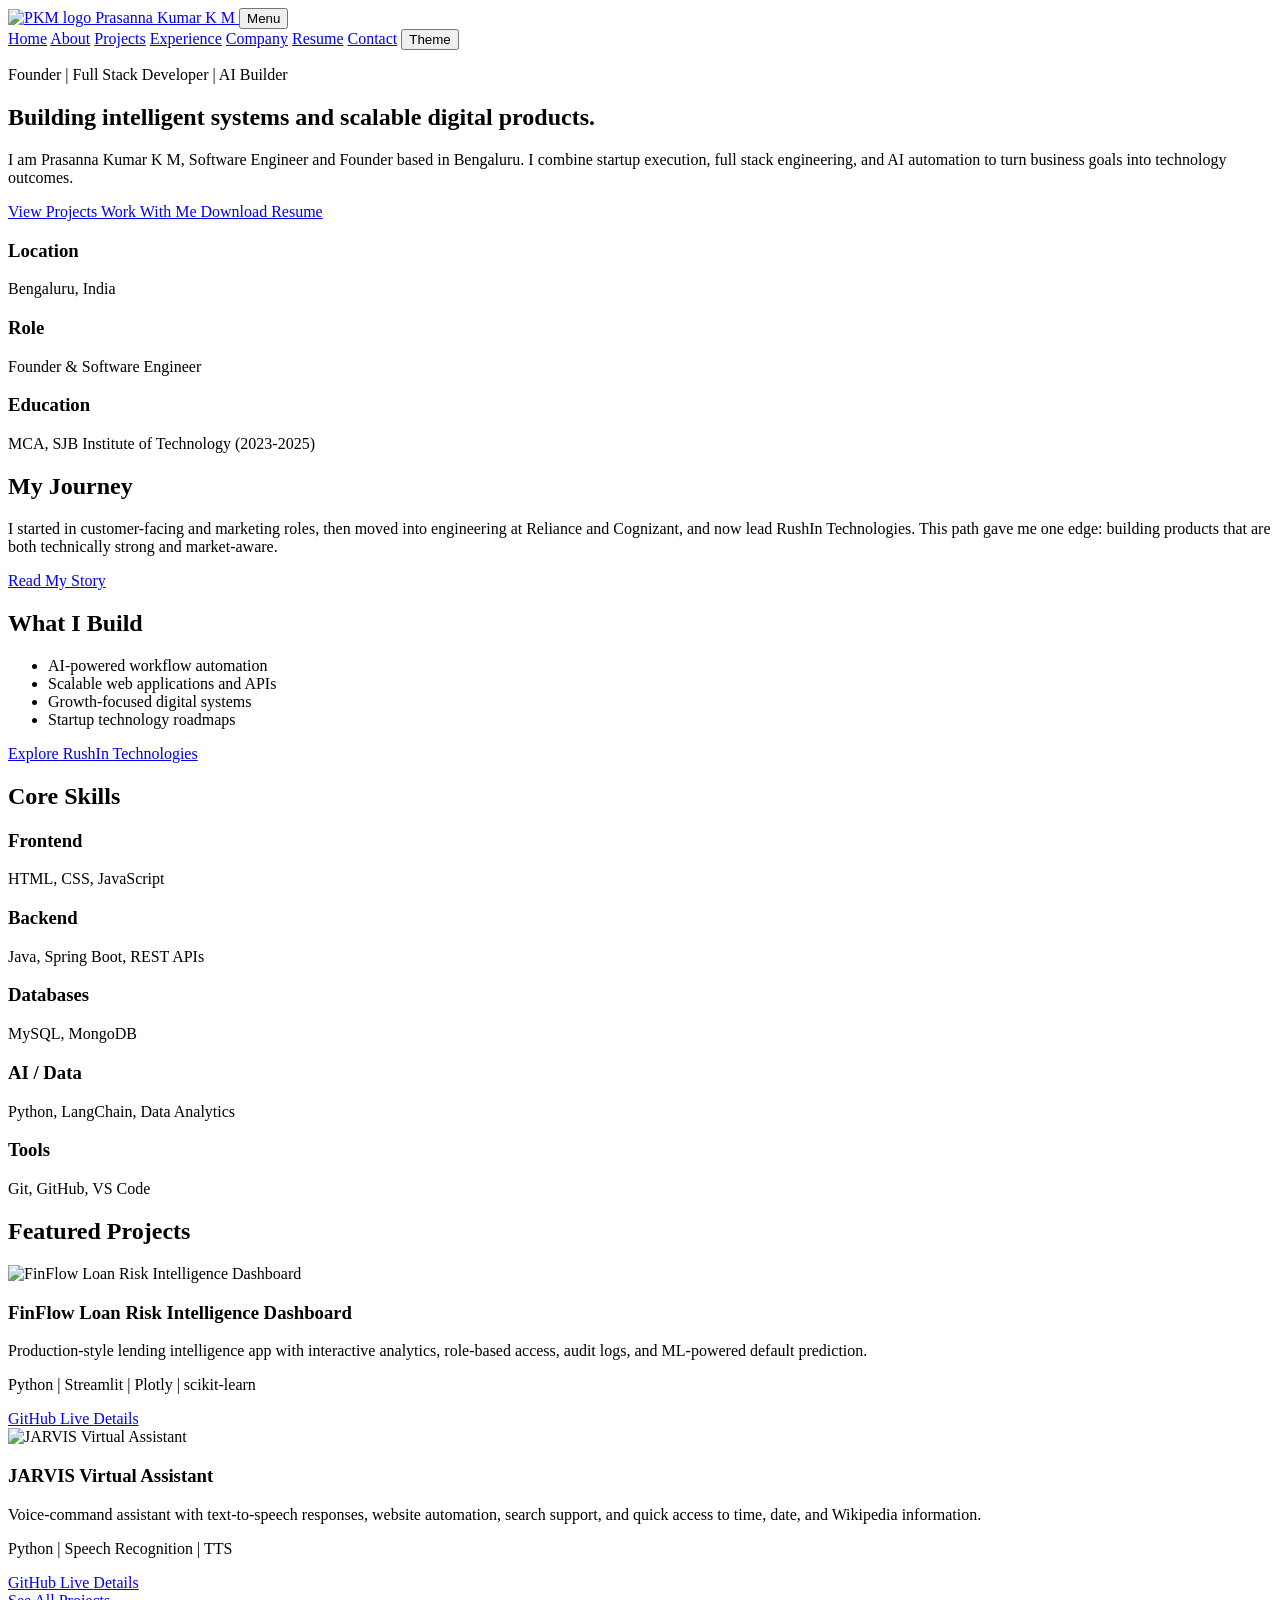
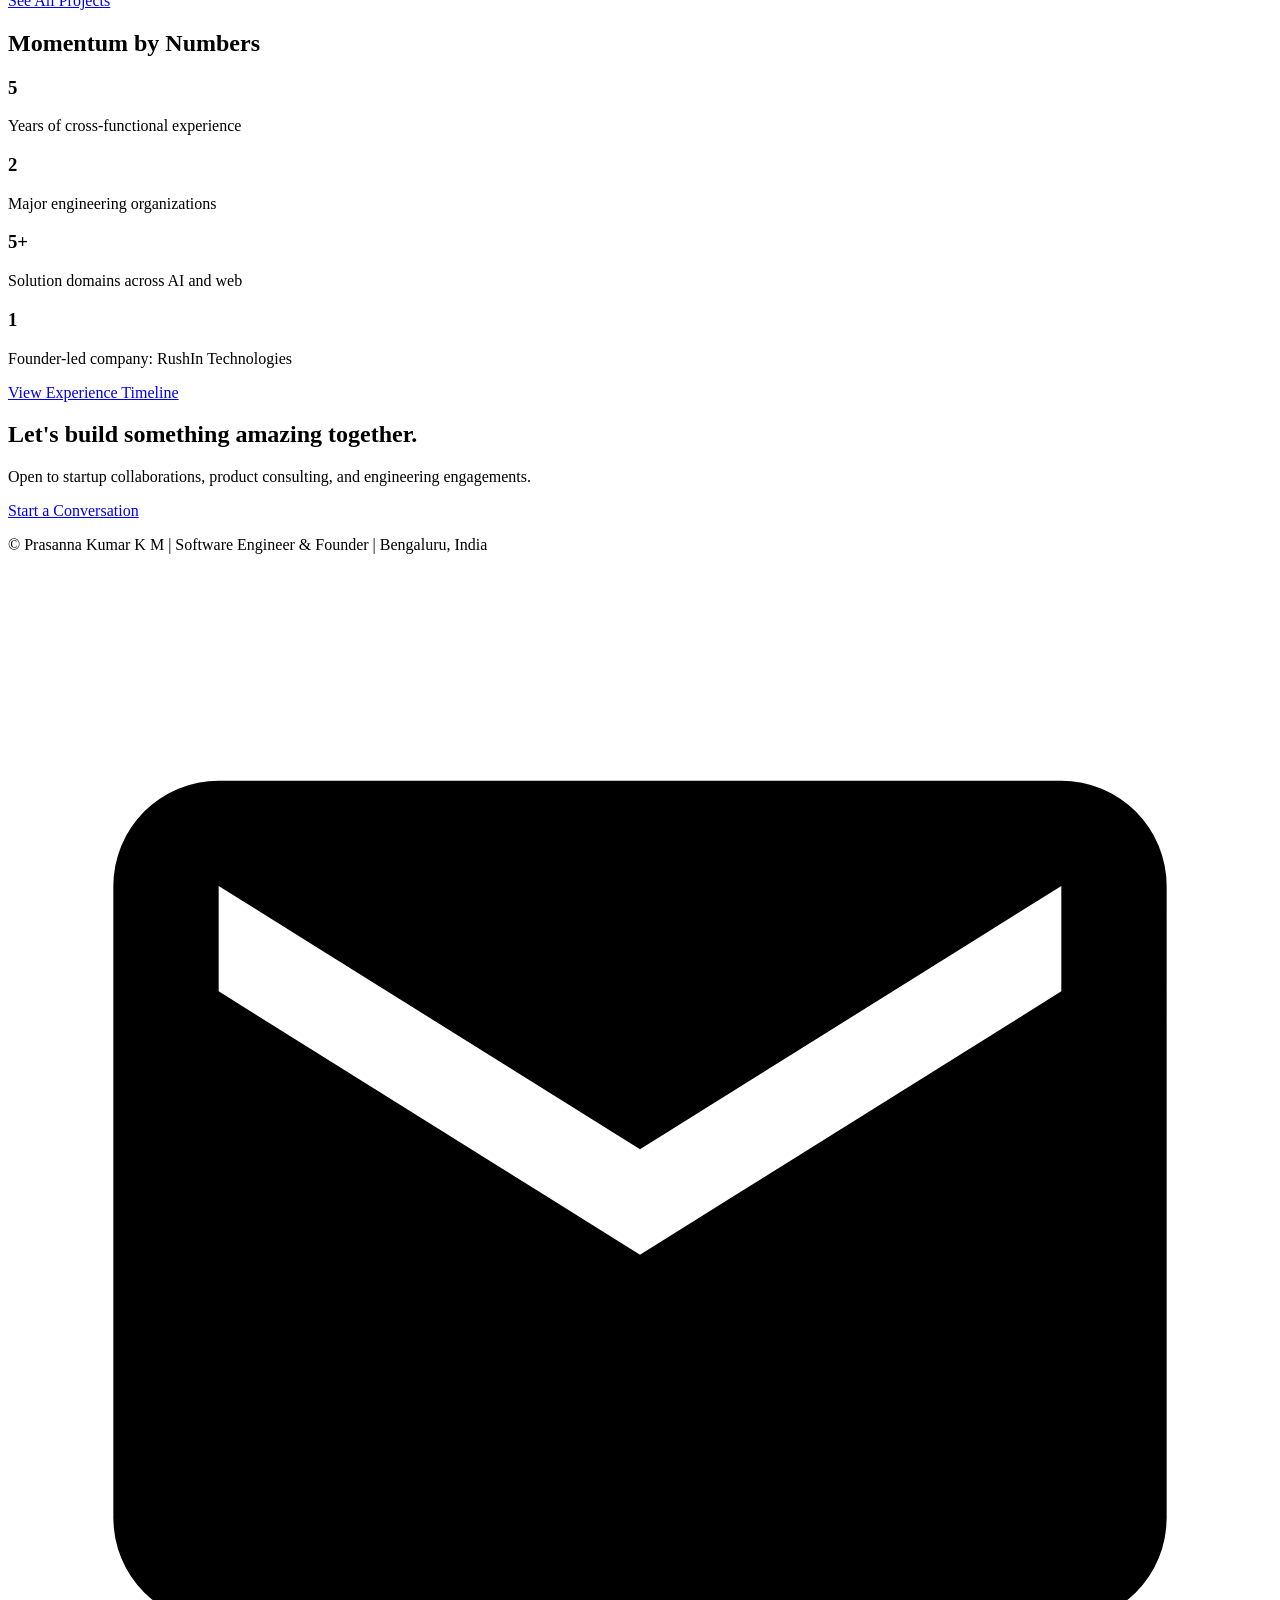
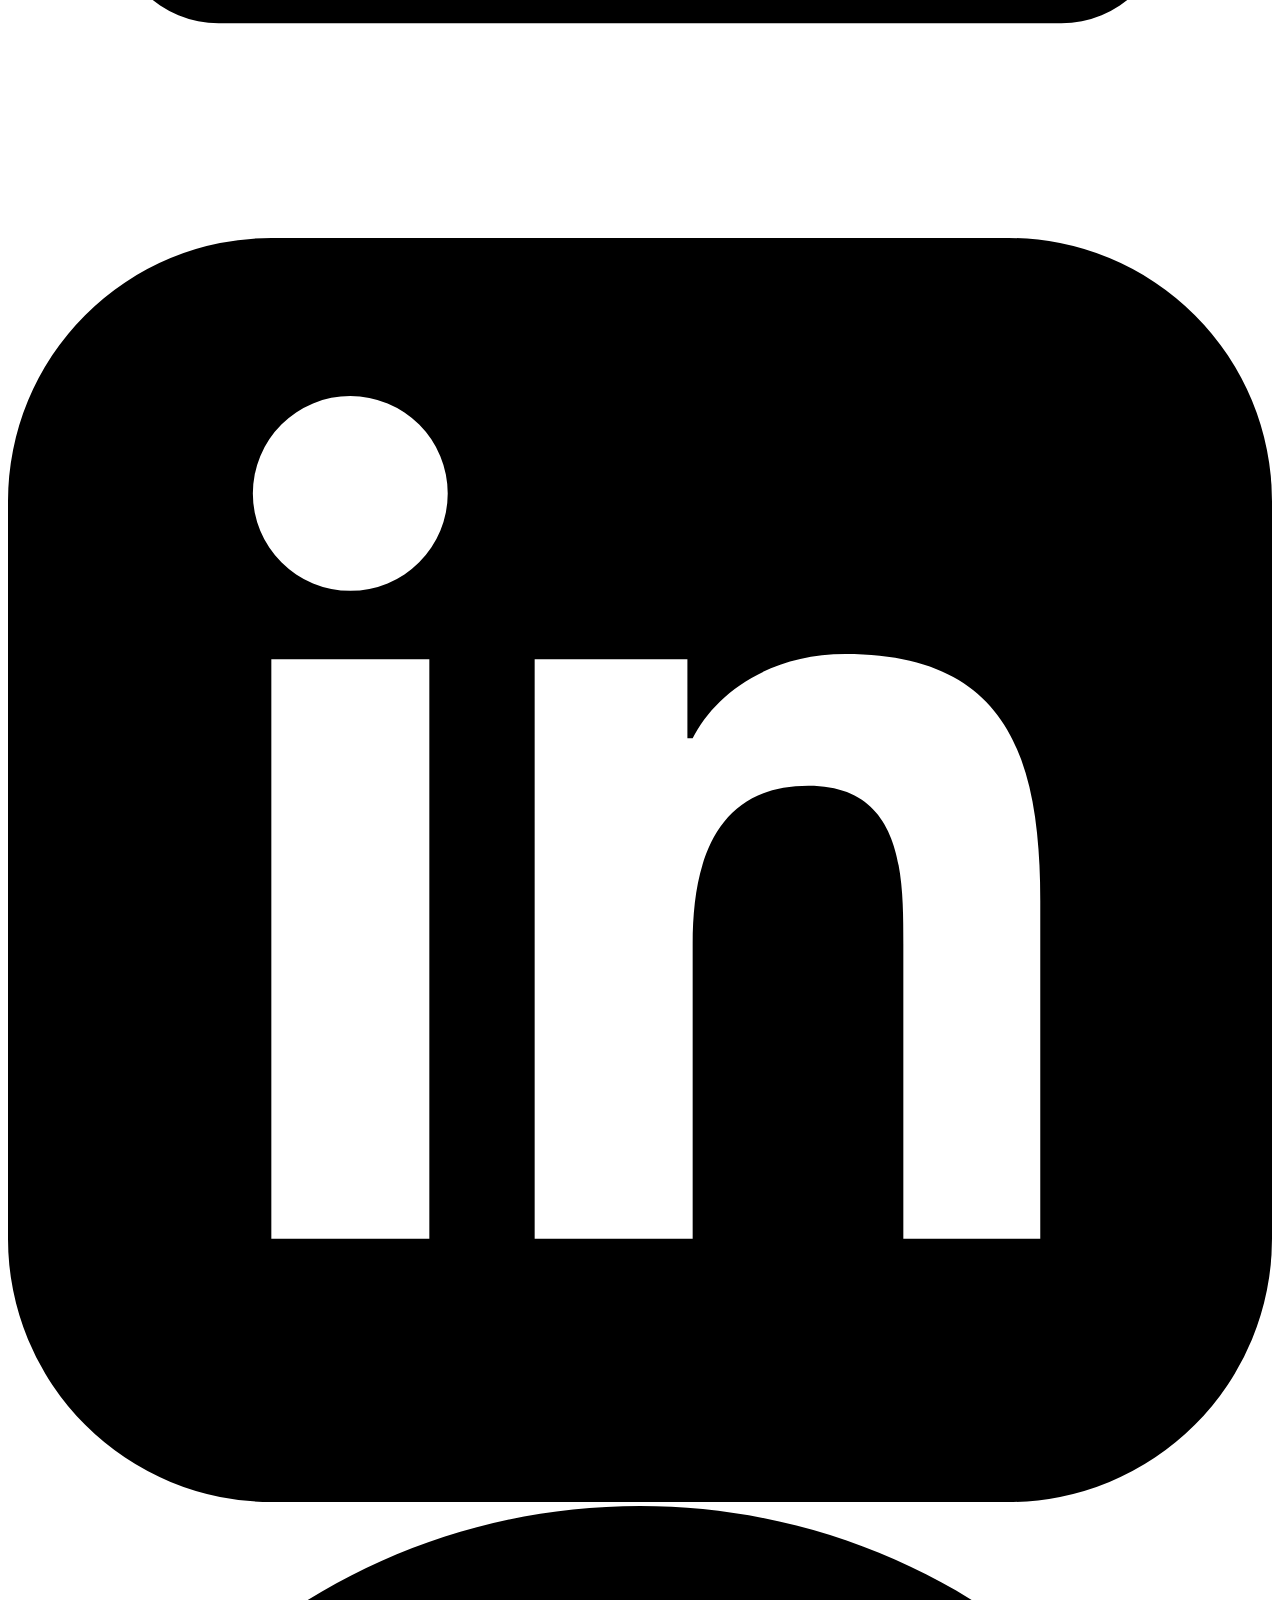
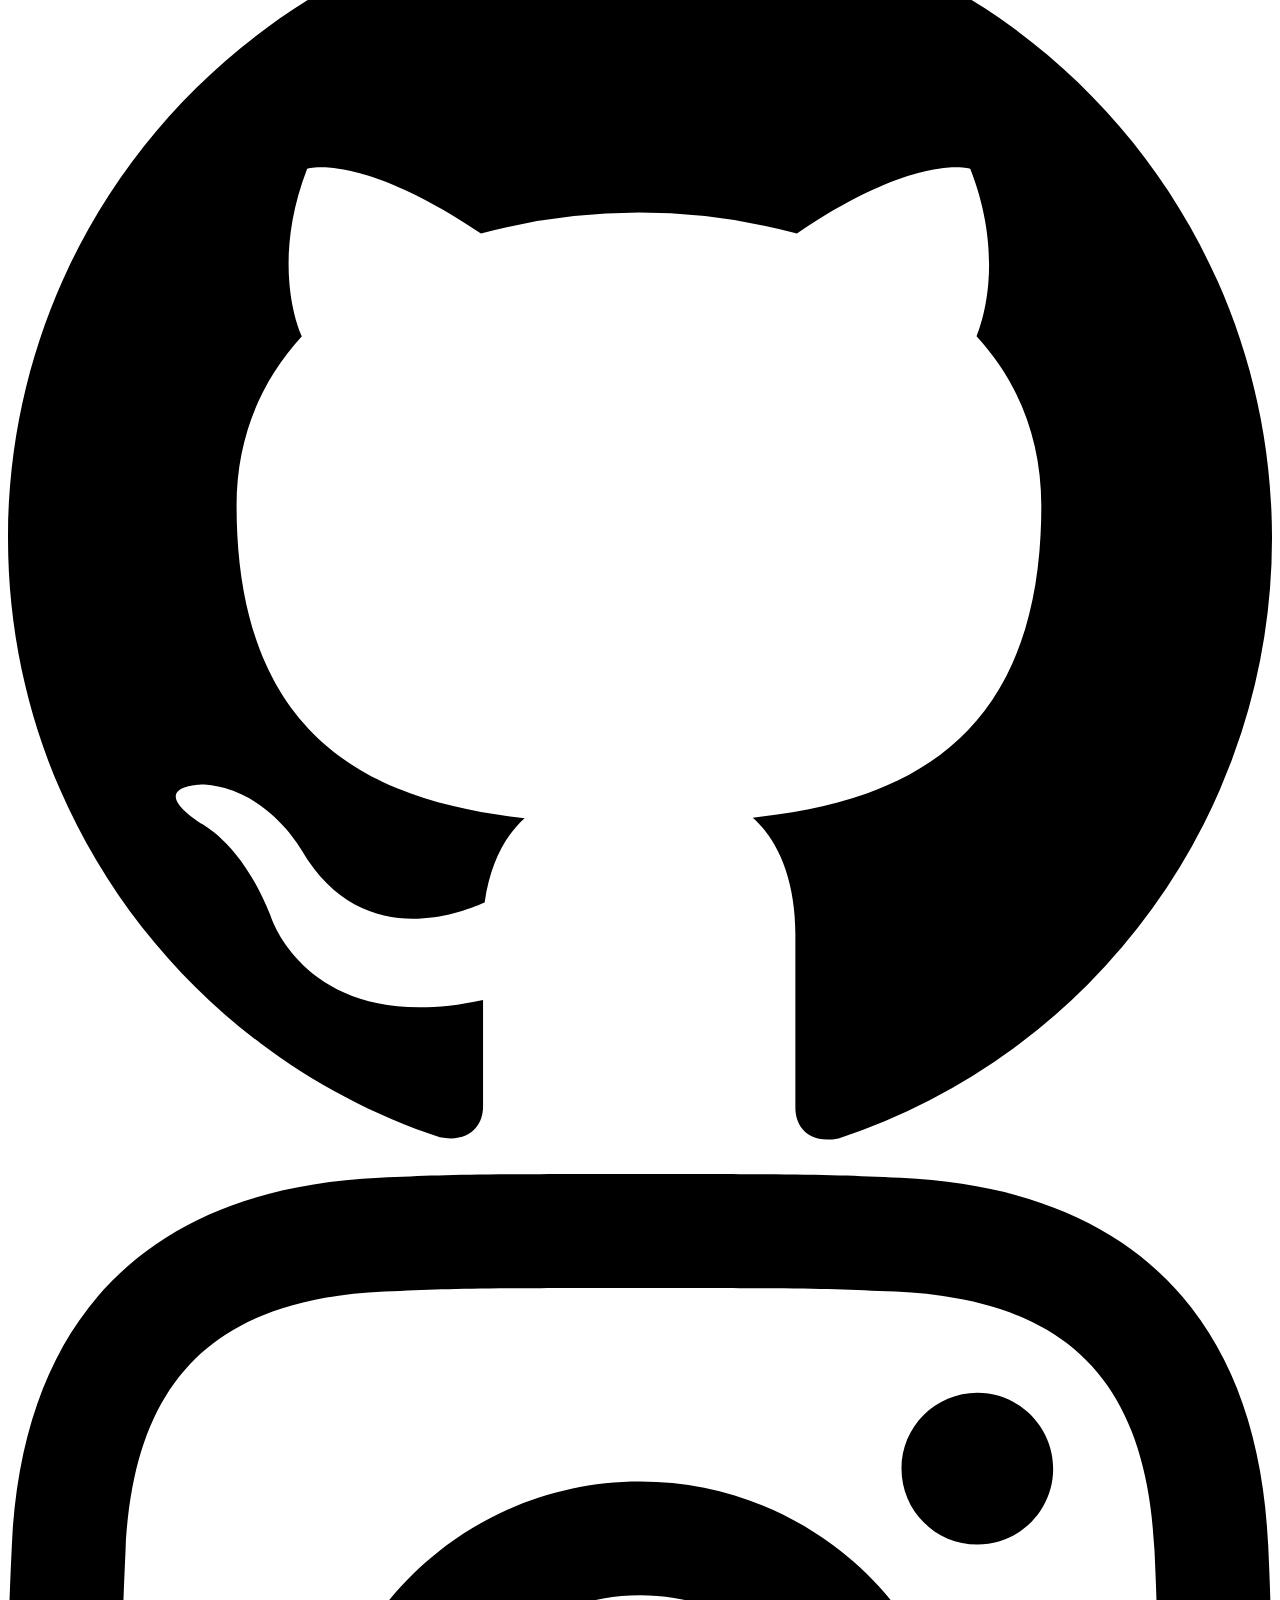
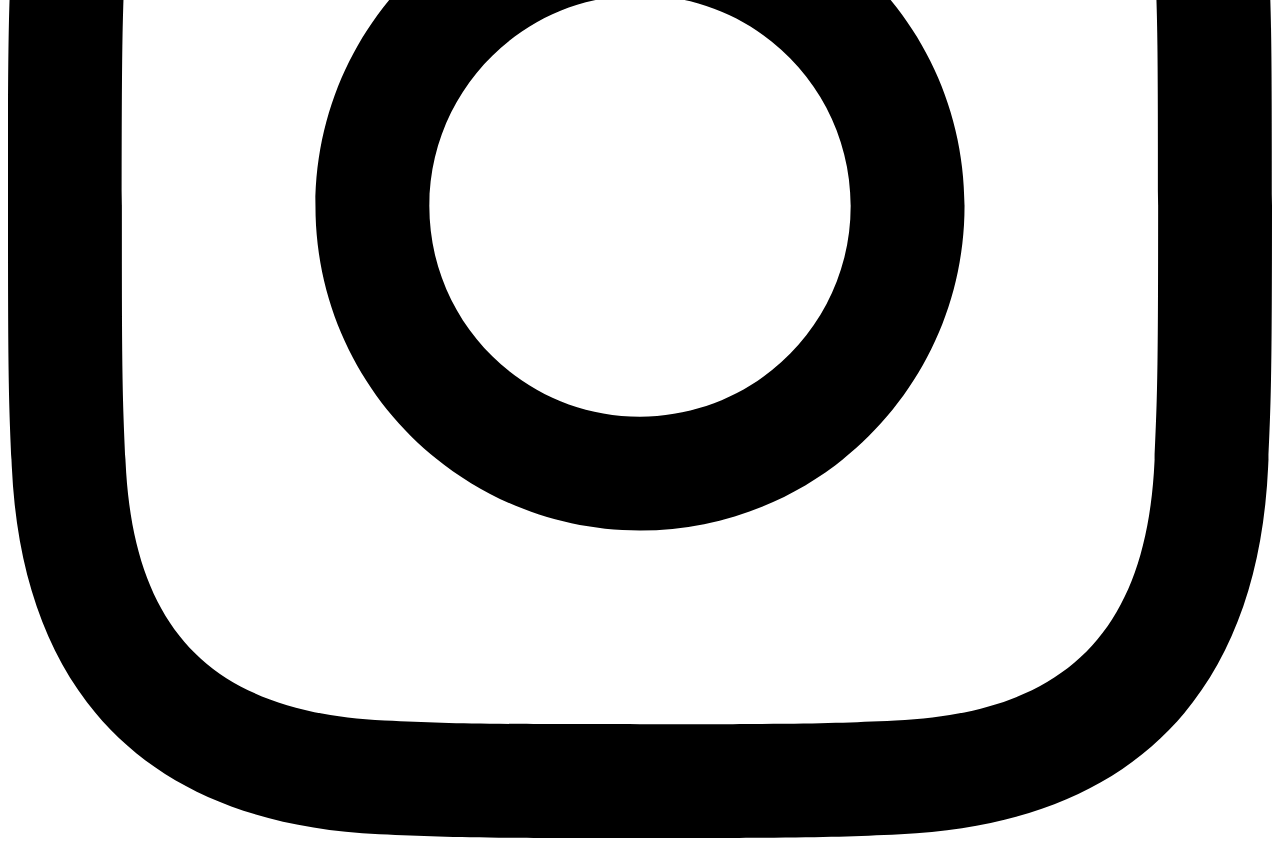
==== index.html @ 5484302e "Add Prasanna Kumar profile photo and Person structured data" ====
<!DOCTYPE html>
<html lang="en">
<head>
  <meta charset="UTF-8">
  <meta name="viewport" content="width=device-width, initial-scale=1">

  <title>Prasanna Kumar K M | Founder, Full Stack Developer, AI Engineer</title>

  <meta name="description" content="Portfolio of Prasanna Kumar K M, Software Engineer and Founder of RushIn Technologies, based in Bengaluru.">
  <meta name="keywords" content="Prasanna Kumar K M, Prasanna Kumar, Software Engineer, Founder, Full Stack Developer, AI Engineer, RushIn Technologies, Bengaluru">
  <meta name="author" content="Prasanna Kumar K M">
  <meta name="robots" content="index, follow">

  <!-- Open Graph -->
  <meta property="og:title" content="Prasanna Kumar K M | Founder Portfolio">
  <meta property="og:description" content="Software Engineer and Founder of RushIn Technologies, building full stack applications, AI solutions and scalable digital products.">
  <meta property="og:type" content="profile">
  <meta property="og:url" content="https://kmprasannakumar.github.io/portfolio/">
  <meta property="og:image" content="https://kmprasannakumar.github.io/portfolio/assets/images/prasanna-kumar-profile.jpg">
  <meta property="og:image:alt" content="Prasanna Kumar K M">

  <!-- Twitter -->
  <meta name="twitter:card" content="summary_large_image">
  <meta name="twitter:title" content="Prasanna Kumar K M | Founder Portfolio">
  <meta name="twitter:description" content="Software Engineer and Founder of RushIn Technologies building full stack and AI solutions.">
  <meta name="twitter:image" content="https://kmprasannakumar.github.io/portfolio/assets/images/prasanna-kumar-profile.jpg">

  <!-- Canonical -->
  <link rel="canonical" href="https://kmprasannakumar.github.io/portfolio/">

  <!-- Favicon -->
  <link rel="icon" type="image/svg+xml" href="assets/brand/pkm-mark.svg">

  <!-- Fonts -->
  <link rel="preconnect" href="https://fonts.googleapis.com">
  <link rel="preconnect" href="https://fonts.gstatic.com" crossorigin>
  <link href="https://fonts.googleapis.com/css2?family=Manrope:wght@400;500;600;700;800&family=Space+Grotesk:wght@500;700&display=swap" rel="stylesheet">

  <!-- CSS -->
  <link rel="stylesheet" href="style.css">

  <!-- =========================================================
       GOOGLE PERSON + RUSHIN TECHNOLOGIES STRUCTURED DATA
       ========================================================= -->
  <script type="application/ld+json">
  {
    "@context": "https://schema.org",
    "@graph": [

      {
        "@type": "Person",
        "@id": "https://kmprasannakumar.github.io/portfolio/#person",
        "name": "Prasanna Kumar K M",
        "givenName": "Prasanna",
        "familyName": "K M",
        "jobTitle": "Software Engineer and Founder",

        "url": "https://kmprasannakumar.github.io/portfolio/",

        "image": {
          "@type": "ImageObject",
          "url": "https://kmprasannakumar.github.io/portfolio/assets/images/prasanna-kumar-profile.jpg",
          "caption": "Prasanna Kumar K M"
        },

        "description": "Prasanna Kumar K M is a Software Engineer and Founder of RushIn Technologies based in Bengaluru, India.",

        "address": {
          "@type": "PostalAddress",
          "addressLocality": "Bengaluru",
          "addressCountry": "IN"
        },

        "worksFor": {
          "@id": "https://rushintech.in/#organization"
        },

        "sameAs": [
          "https://www.linkedin.com/in/prasannakumarkm",
          "https://github.com/kmprasannakumar",
          "https://www.instagram.com/prasannakumarkmreddy"
        ]
      },

      {
        "@type": "Organization",
        "@id": "https://rushintech.in/#organization",
        "name": "RushIn Technologies",
        "url": "https://rushintech.in",
        "founder": {
          "@id": "https://kmprasannakumar.github.io/portfolio/#person"
        }
      }

    ]
  }
  </script>

</head>

<body data-page="home">

  <div class="bg-orb orb-1" aria-hidden="true"></div>
  <div class="bg-orb orb-2" aria-hidden="true"></div>
  <div class="bg-grid" aria-hidden="true"></div>

  <!-- =========================================================
       HEADER
       ========================================================= -->
  <header class="site-header">
    <nav class="navbar container" aria-label="Primary">

      <a class="brand brand-wrap"
         href="index.html"
         aria-label="Go to homepage">

        <img
          src="assets/brand/pkm-mark.svg"
          alt="PKM logo"
          class="logo-mark"
          width="28"
          height="28"
        >

        <span>Prasanna Kumar K M</span>

      </a>

      <button
        class="menu-btn"
        id="menuBtn"
        aria-expanded="false"
        aria-controls="navLinks"
        aria-label="Toggle menu">
        Menu
      </button>

      <div class="nav-links" id="navLinks">

        <a href="index.html" data-nav="home">Home</a>
        <a href="about.html" data-nav="about">About</a>
        <a href="projects.html" data-nav="projects">Projects</a>
        <a href="experience.html" data-nav="experience">Experience</a>
        <a href="company.html" data-nav="company">Company</a>
        <a href="resume.html" data-nav="resume">Resume</a>
        <a href="contact.html" data-nav="contact">Contact</a>

        <button
          id="themeToggle"
          class="theme-toggle"
          aria-label="Toggle dark and light mode">
          Theme
        </button>

      </div>

    </nav>
  </header>


  <!-- =========================================================
       MAIN CONTENT
       ========================================================= -->
  <main>

    <!-- HERO -->
    <section id="hero" class="hero container reveal">

      <p class="kicker">
        Founder | Full Stack Developer | AI Builder
      </p>

      <h1>
        Building intelligent systems and scalable digital products.
      </h1>

      <p class="hero-copy">
        I am Prasanna Kumar K M, Software Engineer and Founder based in Bengaluru.
        I combine startup execution, full stack engineering, and AI automation
        to turn business goals into technology outcomes.
      </p>

      <div class="hero-actions">

        <a class="btn btn-primary" href="projects.html">
          View Projects
        </a>

        <a class="btn btn-secondary" href="contact.html">
          Work With Me
        </a>

        <a
          class="btn btn-secondary"
          href="assets/resume/Prasanna-Kumar-KM-Resume.pdf"
          download="Prasanna Kumar K M Resume.pdf">
          Download Resume
        </a>

      </div>


      <div class="hero-highlights glass-card">

        <div>
          <h3>Location</h3>
          <p>Bengaluru, India</p>
        </div>

        <div>
          <h3>Role</h3>
          <p>Founder &amp; Software Engineer</p>
        </div>

        <div>
          <h3>Education</h3>
          <p>MCA, SJB Institute of Technology (2023-2025)</p>
        </div>

      </div>

    </section>


    <!-- JOURNEY -->
    <section class="section container reveal">

      <div class="split-layout">

        <article class="glass-card skill-card">

          <h2>My Journey</h2>

          <p>
            I started in customer-facing and marketing roles, then moved into
            engineering at Reliance and Cognizant, and now lead RushIn Technologies.
            This path gave me one edge: building products that are both technically
            strong and market-aware.
          </p>

          <a class="btn btn-secondary" href="about.html">
            Read My Story
          </a>

        </article>


        <article class="glass-card skill-card">

          <h2>What I Build</h2>

          <ul class="list-clean">
            <li>AI-powered workflow automation</li>
            <li>Scalable web applications and APIs</li>
            <li>Growth-focused digital systems</li>
            <li>Startup technology roadmaps</li>
          </ul>

          <a class="btn btn-secondary" href="company.html">
            Explore RushIn Technologies
          </a>

        </article>

      </div>

    </section>


    <!-- SKILLS -->
    <section class="section container reveal">

      <h2>Core Skills</h2>

      <div class="skills-grid">

        <article class="glass-card skill-card">
          <h3>Frontend</h3>
          <p>HTML, CSS, JavaScript</p>
        </article>

        <article class="glass-card skill-card">
          <h3>Backend</h3>
          <p>Java, Spring Boot, REST APIs</p>
        </article>

        <article class="glass-card skill-card">
          <h3>Databases</h3>
          <p>MySQL, MongoDB</p>
        </article>

        <article class="glass-card skill-card">
          <h3>AI / Data</h3>
          <p>Python, LangChain, Data Analytics</p>
        </article>

        <article class="glass-card skill-card">
          <h3>Tools</h3>
          <p>Git, GitHub, VS Code</p>
        </article>

      </div>

    </section>


    <!-- PROJECTS -->
    <section class="section container reveal">

      <h2>Featured Projects</h2>

      <div class="project-grid">

        <article class="project-card glass-card">

          <img
            src="assets/projects/finflow-dashboard.svg"
            alt="FinFlow Loan Risk Intelligence Dashboard"
            class="project-thumb"
            loading="lazy"
            width="1200"
            height="760"
          >

          <h3>
            FinFlow Loan Risk Intelligence Dashboard
          </h3>

          <p>
            Production-style lending intelligence app with interactive analytics,
            role-based access, audit logs, and ML-powered default prediction.
          </p>

          <p class="stack">
            Python | Streamlit | Plotly | scikit-learn
          </p>

          <div class="project-links">

            <a
              href="https://github.com/kmprasannakumar/finflow-loan"
              target="_blank"
              rel="noopener noreferrer">
              GitHub
            </a>

            <a
              href="https://finflow-loan-dashboard.onrender.com"
              target="_blank"
              rel="noopener noreferrer">
              Live
            </a>

            <a href="projects.html">
              Details
            </a>

          </div>

        </article>


        <article class="project-card glass-card">

          <img
            src="assets/projects/jarvis-assistant.svg"
            alt="JARVIS Virtual Assistant"
            class="project-thumb"
            loading="lazy"
            width="1200"
            height="760"
          >

          <h3>
            JARVIS Virtual Assistant
          </h3>

          <p>
            Voice-command assistant with text-to-speech responses, website
            automation, search support, and quick access to time, date,
            and Wikipedia information.
          </p>

          <p class="stack">
            Python | Speech Recognition | TTS
          </p>

          <div class="project-links">

            <a
              href="https://github.com/kmprasannakumar/jarvis_ai_assistant"
              target="_blank"
              rel="noopener noreferrer">
              GitHub
            </a>

            <a
              href="https://jarvis.rushintech.in"
              target="_blank"
              rel="noopener noreferrer">
              Live
            </a>

            <a href="projects.html">
              Details
            </a>

          </div>

        </article>

      </div>


      <div class="hero-actions">

        <a class="btn btn-primary" href="projects.html">
          See All Projects
        </a>

      </div>

    </section>


    <!-- METRICS -->
    <section class="section container reveal">

      <h2>Momentum by Numbers</h2>

      <div class="metrics-grid">

        <article class="glass-card metric-card">
          <h3>5</h3>
          <p>Years of cross-functional experience</p>
        </article>

        <article class="glass-card metric-card">
          <h3>2</h3>
          <p>Major engineering organizations</p>
        </article>

        <article class="glass-card metric-card">
          <h3>5+</h3>
          <p>Solution domains across AI and web</p>
        </article>

        <article class="glass-card metric-card">
          <h3>1</h3>
          <p>Founder-led company: RushIn Technologies</p>
        </article>

      </div>


      <div class="hero-actions">

        <a class="btn btn-secondary" href="experience.html">
          View Experience Timeline
        </a>

      </div>

    </section>


    <!-- CTA -->
    <section class="section container reveal">

      <div class="cta-banner glass-card">

        <div>

          <h2>
            Let's build something amazing together.
          </h2>

          <p class="section-intro">
            Open to startup collaborations, product consulting,
            and engineering engagements.
          </p>

        </div>

        <a class="btn btn-primary" href="contact.html">
          Start a Conversation
        </a>

      </div>

    </section>

  </main>


  <!-- =========================================================
       FOOTER
       ========================================================= -->
  <footer class="site-footer">

    <div class="container footer-wrap">

      <p>
        &copy;
        <span id="year"></span>
        Prasanna Kumar K M |
        Software Engineer &amp; Founder |
        Bengaluru, India
      </p>


      <nav class="footer-social" aria-label="Social media links">

        <!-- EMAIL -->
        <a
          href="mailto:prasannakumar.kmblr@gmail.com"
          aria-label="Email">

          <svg viewBox="0 0 24 24" aria-hidden="true">
            <path d="M20 4H4a2 2 0 0 0-2 2v12a2 2 0 0 0 2 2h16a2 2 0 0 0 2-2V6a2 2 0 0 0-2-2zm0 4-8 5-8-5V6l8 5 8-5v2z"/>
          </svg>

        </a>


        <!-- LINKEDIN -->
        <a
          href="https://www.linkedin.com/in/prasannakumarkm"
          target="_blank"
          rel="noopener noreferrer"
          aria-label="LinkedIn">

          <svg viewBox="0 0 24 24" aria-hidden="true">
            <path d="M19 0H5a5 5 0 0 0-5 5v14a5 5 0 0 0 5 5h14a5 5 0 0 0 5-5V5a5 5 0 0 0-5-5zM8 19H5V8h3v11zM6.5 6.7A1.8 1.8 0 1 1 6.5 3a1.8 1.8 0 0 1 0 3.7zM20 19h-3v-5.6c0-1.3 0-3-1.8-3S13 11.9 13 13.4V19h-3V8h2.9v1.5h.1c.4-.8 1.4-1.6 2.9-1.6 3.1 0 3.7 2 3.7 4.7V19z"/>
          </svg>

        </a>


        <!-- GITHUB -->
        <a
          href="https://github.com/kmprasannakumar"
          target="_blank"
          rel="noopener noreferrer"
          aria-label="GitHub">

          <svg viewBox="0 0 24 24" aria-hidden="true">
            <path d="M12 0C5.37 0 0 5.37 0 12c0 5.3 3.44 9.8 8.2 11.38.6.11.82-.26.82-.58v-2.03c-3.34.73-4.04-1.61-4.04-1.61-.54-1.38-1.33-1.75-1.33-1.75-1.09-.74.08-.73.08-.73 1.2.09 1.84 1.24 1.84 1.24 1.07 1.83 2.8 1.3 3.48 1 .11-.78.42-1.3.76-1.6-2.67-.3-5.47-1.33-5.47-5.93 0-1.31.47-2.38 1.24-3.22-.14-.3-.54-1.52.1-3.18 0 0 1-.32 3.3 1.23a11.5 11.5 0 0 1 6 0c2.28-1.55 3.29-1.23 3.29-1.23.65 1.66.24 2.88.12 3.18.77.84 1.23 1.91 1.23 3.22 0 4.61-2.8 5.63-5.48 5.92.43.37.81 1.1.81 2.22v3.29c0 .32.21.7.82.58A12 12 0 0 0 24 12C24 5.37 18.63 0 12 0z"/>
          </svg>

        </a>


        <!-- INSTAGRAM -->
        <a
          href="https://www.instagram.com/prasannakumarkmreddy"
          target="_blank"
          rel="noopener noreferrer"
          aria-label="Instagram">

          <svg viewBox="0 0 24 24" aria-hidden="true">
            <path d="M12 2.163c3.204 0 3.584.012 4.85.07 3.252.148 4.771 1.691 4.919 4.919.058 1.265.069 1.645.069 4.849 0 3.205-.012 3.584-.069 4.849-.149 3.225-1.664 4.771-4.919 4.919-1.266.058-1.644.07-4.85.07-3.204 0-3.584-.012-4.849-.07-3.26-.149-4.771-1.699-4.919-4.92-.058-1.28-.07-1.644-.07-4.849 0-3.204.013-3.583.07-4.849.149-3.227 1.664-4.771 4.919-4.919 1.266-.057 1.645-.069 4.849-.069zm0-2.163c-3.259 0-3.667.014-4.947.072-4.358.2-6.78 2.618-6.98 6.98-.059 1.281-.073 1.689-.073 4.948 0 3.259.014 3.668.072 4.948.2 4.358 2.618 6.78 6.98 6.98 1.281.058 1.689.072 4.948.072 3.259 0 3.668-.014 4.948-.072 4.354-.2 6.782-2.618 6.979-6.98.059-1.28.073-1.689.073-4.948 0-3.259-.014-3.667-.072-4.947-.196-4.354-2.617-6.78-6.979-6.98-1.281-.059-1.69-.073-4.949-.073zm0 5.838c-3.403 0-6.162 2.759-6.162 6.162S8.597 18.163 12 18.163s6.162-2.759 6.162-6.162S15.403 5.838 12 5.838zm0 10.162c-2.209 0-4-1.79-4-4 0-2.209 1.791-4 4-4s4 1.79 4 4c0 2.21-1.791 4-4 4zm6.406-11.845c-.796 0-1.441.645-1.441 1.44s.645 1.44 1.441 1.44c.795 0 1.439-.645 1.439-1.44s-.644-1.44-1.439-1.44z"/>
          </svg>

        </a>

      </nav>

    </div>

  </footer>


  <!-- JavaScript -->
  <script src="script.js" defer></script>

</body>
</html>
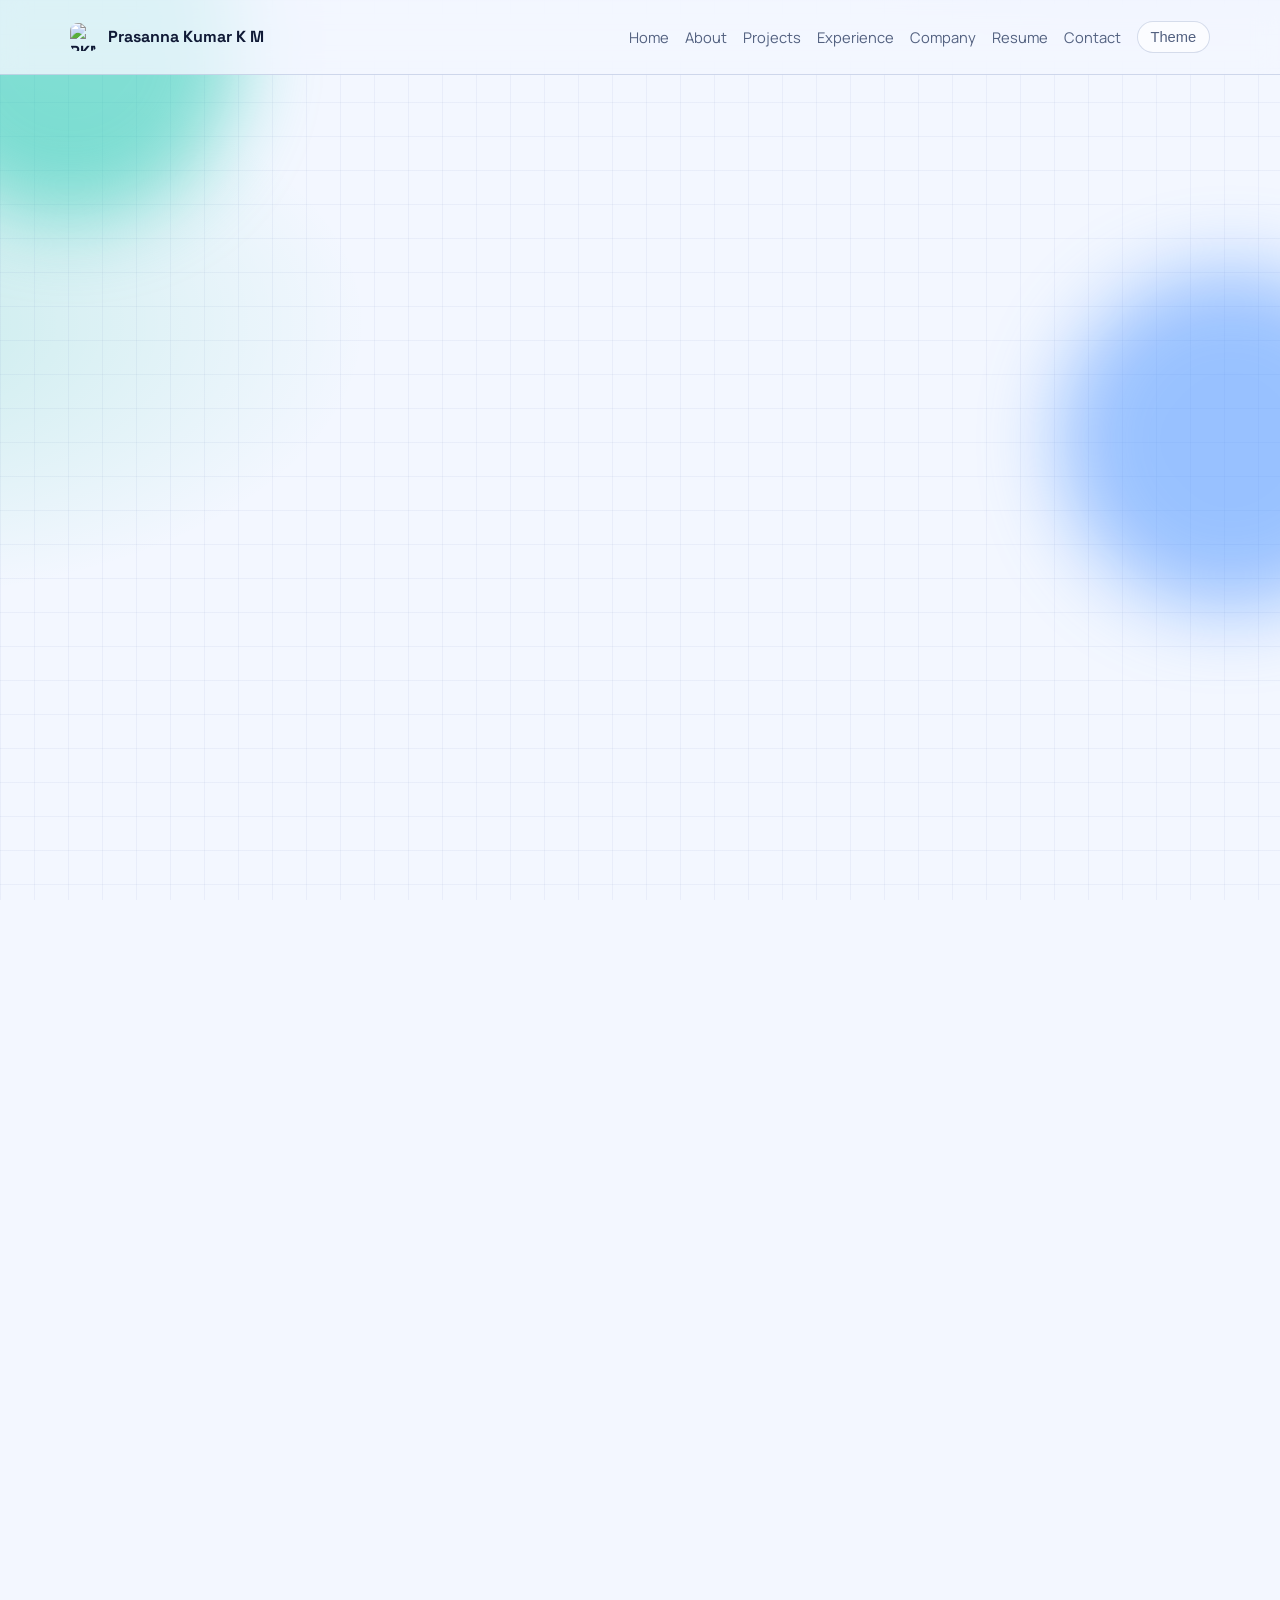
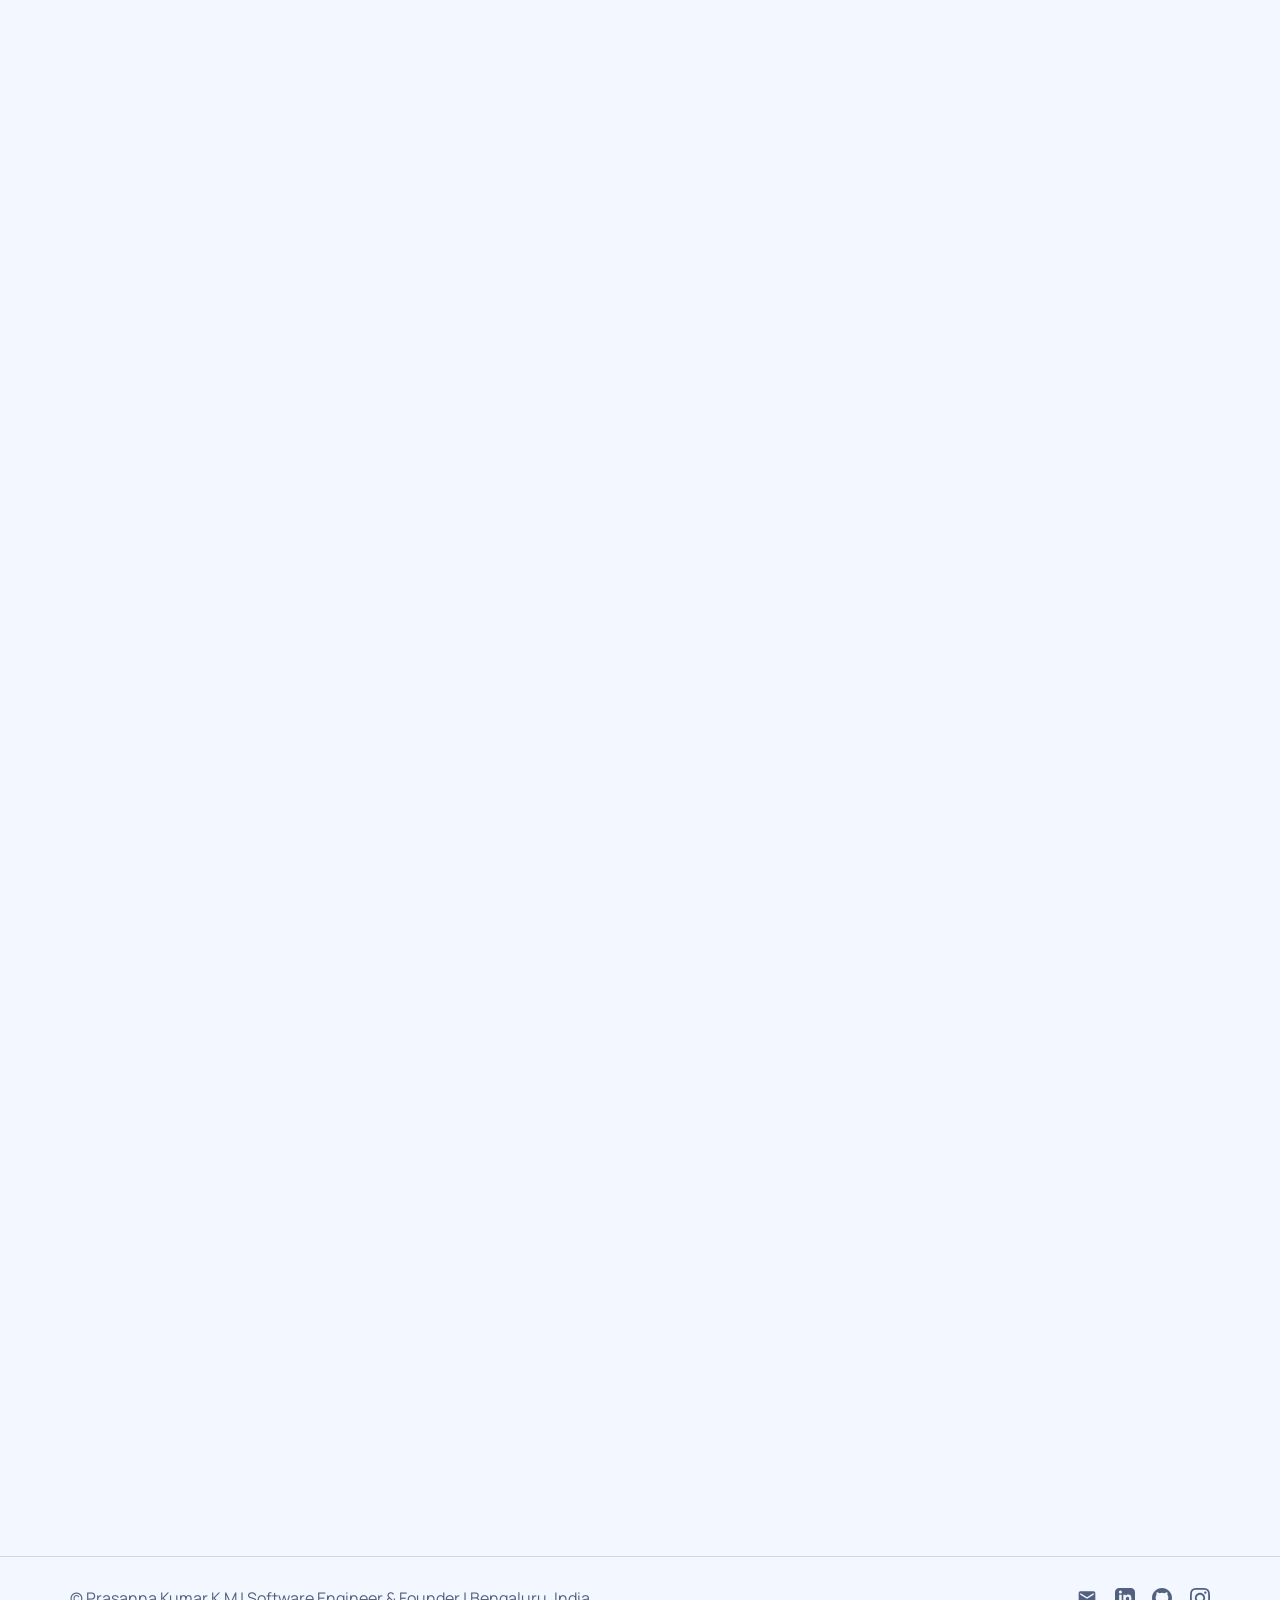
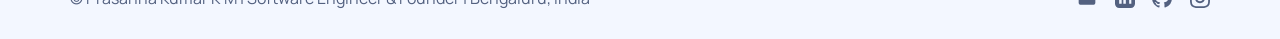
==== commit 43e47d9c: "Add Prasanna Kumar profile photo and Person structured data" ====
--- a/index.html
+++ b/index.html
@@ -6,64 +6,149 @@
 
   <title>Prasanna Kumar K M | Founder, Full Stack Developer, AI Engineer</title>
 
-  <meta name="description" content="Portfolio of Prasanna Kumar K M, Software Engineer and Founder of RushIn Technologies, based in Bengaluru.">
-  <meta name="keywords" content="Prasanna Kumar K M, Prasanna Kumar, Software Engineer, Founder, Full Stack Developer, AI Engineer, RushIn Technologies, Bengaluru">
+  <meta
+    name="description"
+    content="Portfolio of Prasanna Kumar K M, Software Engineer and Founder of RushIn Technologies, based in Bengaluru."
+  >
+
+  <meta
+    name="keywords"
+    content="Prasanna Kumar K M, Prasanna Kumar, Software Engineer, Founder, Full Stack Developer, AI Engineer, RushIn Technologies, Bengaluru"
+  >
+
   <meta name="author" content="Prasanna Kumar K M">
   <meta name="robots" content="index, follow">
 
-  <!-- Open Graph -->
-  <meta property="og:title" content="Prasanna Kumar K M | Founder Portfolio">
-  <meta property="og:description" content="Software Engineer and Founder of RushIn Technologies, building full stack applications, AI solutions and scalable digital products.">
+  <!-- =========================================================
+       OPEN GRAPH
+       ========================================================= -->
+
+  <meta
+    property="og:title"
+    content="Prasanna Kumar K M | Founder Portfolio"
+  >
+
+  <meta
+    property="og:description"
+    content="Software Engineer and Founder of RushIn Technologies, building full stack applications, AI solutions and scalable digital products."
+  >
+
   <meta property="og:type" content="profile">
-  <meta property="og:url" content="https://kmprasannakumar.github.io/portfolio/">
-  <meta property="og:image" content="https://kmprasannakumar.github.io/portfolio/assets/images/prasanna-kumar-profile.jpg">
-  <meta property="og:image:alt" content="Prasanna Kumar K M">
-
-  <!-- Twitter -->
+
+  <meta
+    property="og:url"
+    content="https://prasanna.rushintech.in/"
+  >
+
+  <meta
+    property="og:image"
+    content="https://prasanna.rushintech.in/assets/images/prasanna-kumar-profile.jpeg"
+  >
+
+  <meta
+    property="og:image:alt"
+    content="Prasanna Kumar K M - Software Engineer and Founder of RushIn Technologies"
+  >
+
+  <!-- =========================================================
+       TWITTER / X
+       ========================================================= -->
+
   <meta name="twitter:card" content="summary_large_image">
-  <meta name="twitter:title" content="Prasanna Kumar K M | Founder Portfolio">
-  <meta name="twitter:description" content="Software Engineer and Founder of RushIn Technologies building full stack and AI solutions.">
-  <meta name="twitter:image" content="https://kmprasannakumar.github.io/portfolio/assets/images/prasanna-kumar-profile.jpg">
-
-  <!-- Canonical -->
-  <link rel="canonical" href="https://kmprasannakumar.github.io/portfolio/">
-
-  <!-- Favicon -->
-  <link rel="icon" type="image/svg+xml" href="assets/brand/pkm-mark.svg">
-
-  <!-- Fonts -->
+
+  <meta
+    name="twitter:title"
+    content="Prasanna Kumar K M | Founder Portfolio"
+  >
+
+  <meta
+    name="twitter:description"
+    content="Software Engineer and Founder of RushIn Technologies building full stack and AI solutions."
+  >
+
+  <meta
+    name="twitter:image"
+    content="https://prasanna.rushintech.in/assets/images/prasanna-kumar-profile.jpeg"
+  >
+
+  <!-- =========================================================
+       CANONICAL
+       ========================================================= -->
+
+  <link
+    rel="canonical"
+    href="https://prasanna.rushintech.in/"
+  >
+
+  <!-- =========================================================
+       FAVICON
+       ========================================================= -->
+
+  <link
+    rel="icon"
+    type="image/svg+xml"
+    href="assets/brand/pkm-mark.svg"
+  >
+
+  <!-- =========================================================
+       FONTS
+       ========================================================= -->
+
   <link rel="preconnect" href="https://fonts.googleapis.com">
-  <link rel="preconnect" href="https://fonts.gstatic.com" crossorigin>
-  <link href="https://fonts.googleapis.com/css2?family=Manrope:wght@400;500;600;700;800&family=Space+Grotesk:wght@500;700&display=swap" rel="stylesheet">
-
-  <!-- CSS -->
+  <link
+    rel="preconnect"
+    href="https://fonts.gstatic.com"
+    crossorigin
+  >
+
+  <link
+    href="https://fonts.googleapis.com/css2?family=Manrope:wght@400;500;600;700;800&family=Space+Grotesk:wght@500;700&display=swap"
+    rel="stylesheet"
+  >
+
+  <!-- =========================================================
+       CSS
+       ========================================================= -->
+
   <link rel="stylesheet" href="style.css">
 
   <!-- =========================================================
        GOOGLE PERSON + RUSHIN TECHNOLOGIES STRUCTURED DATA
        ========================================================= -->
+
   <script type="application/ld+json">
   {
     "@context": "https://schema.org",
+
     "@graph": [
 
       {
         "@type": "Person",
-        "@id": "https://kmprasannakumar.github.io/portfolio/#person",
+
+        "@id": "https://prasanna.rushintech.in/#person",
+
         "name": "Prasanna Kumar K M",
-        "givenName": "Prasanna",
+
+        "givenName": "Prasanna Kumar",
+
         "familyName": "K M",
-        "jobTitle": "Software Engineer and Founder",
-
-        "url": "https://kmprasannakumar.github.io/portfolio/",
+
+        "url": "https://prasanna.rushintech.in/",
 
         "image": {
           "@type": "ImageObject",
-          "url": "https://kmprasannakumar.github.io/portfolio/assets/images/prasanna-kumar-profile.jpg",
-          "caption": "Prasanna Kumar K M"
+          "url": "https://prasanna.rushintech.in/assets/images/prasanna-kumar-profile.jpeg",
+          "width": 800,
+          "height": 800
         },
 
-        "description": "Prasanna Kumar K M is a Software Engineer and Founder of RushIn Technologies based in Bengaluru, India.",
+        "jobTitle": "Software Engineer and Founder",
+
+        "description": "Prasanna Kumar K M is a Software Engineer and Founder of RushIn Technologies.",
+
+        "worksFor": {
+          "@id": "https://rushintech.in/#organization"
+        },
 
         "address": {
           "@type": "PostalAddress",
@@ -71,24 +156,24 @@
           "addressCountry": "IN"
         },
 
-        "worksFor": {
-          "@id": "https://rushintech.in/#organization"
-        },
-
         "sameAs": [
           "https://www.linkedin.com/in/prasannakumarkm",
           "https://github.com/kmprasannakumar",
-          "https://www.instagram.com/prasannakumarkmreddy"
+          "https://rushintech.in/"
         ]
       },
 
       {
         "@type": "Organization",
+
         "@id": "https://rushintech.in/#organization",
+
         "name": "RushIn Technologies",
-        "url": "https://rushintech.in",
+
+        "url": "https://rushintech.in/",
+
         "founder": {
-          "@id": "https://kmprasannakumar.github.io/portfolio/#person"
+          "@id": "https://prasanna.rushintech.in/#person"
         }
       }
 
@@ -98,21 +183,43 @@
 
 </head>
 
+
 <body data-page="home">
 
-  <div class="bg-orb orb-1" aria-hidden="true"></div>
-  <div class="bg-orb orb-2" aria-hidden="true"></div>
-  <div class="bg-grid" aria-hidden="true"></div>
+  <!-- =========================================================
+       BACKGROUND
+       ========================================================= -->
+
+  <div
+    class="bg-orb orb-1"
+    aria-hidden="true">
+  </div>
+
+  <div
+    class="bg-orb orb-2"
+    aria-hidden="true">
+  </div>
+
+  <div
+    class="bg-grid"
+    aria-hidden="true">
+  </div>
+
 
   <!-- =========================================================
        HEADER
        ========================================================= -->
+
   <header class="site-header">
-    <nav class="navbar container" aria-label="Primary">
-
-      <a class="brand brand-wrap"
-         href="index.html"
-         aria-label="Go to homepage">
+
+    <nav
+      class="navbar container"
+      aria-label="Primary">
+
+      <a
+        class="brand brand-wrap"
+        href="index.html"
+        aria-label="Go to homepage">
 
         <img
           src="assets/brand/pkm-mark.svg"
@@ -122,9 +229,12 @@
           height="28"
         >
 
-        <span>Prasanna Kumar K M</span>
+        <span>
+          Prasanna Kumar K M
+        </span>
 
       </a>
+
 
       <button
         class="menu-btn"
@@ -132,114 +242,251 @@
         aria-expanded="false"
         aria-controls="navLinks"
         aria-label="Toggle menu">
+
         Menu
+
       </button>
 
-      <div class="nav-links" id="navLinks">
-
-        <a href="index.html" data-nav="home">Home</a>
-        <a href="about.html" data-nav="about">About</a>
-        <a href="projects.html" data-nav="projects">Projects</a>
-        <a href="experience.html" data-nav="experience">Experience</a>
-        <a href="company.html" data-nav="company">Company</a>
-        <a href="resume.html" data-nav="resume">Resume</a>
-        <a href="contact.html" data-nav="contact">Contact</a>
+
+      <div
+        class="nav-links"
+        id="navLinks">
+
+        <a
+          href="index.html"
+          data-nav="home">
+          Home
+        </a>
+
+        <a
+          href="about.html"
+          data-nav="about">
+          About
+        </a>
+
+        <a
+          href="projects.html"
+          data-nav="projects">
+          Projects
+        </a>
+
+        <a
+          href="experience.html"
+          data-nav="experience">
+          Experience
+        </a>
+
+        <a
+          href="company.html"
+          data-nav="company">
+          Company
+        </a>
+
+        <a
+          href="resume.html"
+          data-nav="resume">
+          Resume
+        </a>
+
+        <a
+          href="contact.html"
+          data-nav="contact">
+          Contact
+        </a>
+
 
         <button
           id="themeToggle"
           class="theme-toggle"
           aria-label="Toggle dark and light mode">
+
           Theme
+
         </button>
 
       </div>
 
     </nav>
+
   </header>
 
 
   <!-- =========================================================
        MAIN CONTENT
        ========================================================= -->
+
   <main>
 
-    <!-- HERO -->
-    <section id="hero" class="hero container reveal">
+
+    <!-- =======================================================
+         HERO
+         ======================================================= -->
+
+    <section
+      id="hero"
+      class="hero container reveal">
+
+
+      <!-- =====================================================
+           PROFILE PHOTO
+           ===================================================== -->
+
+    
+
+
+      <!-- =====================================================
+           HERO KICKER
+           ===================================================== -->
 
       <p class="kicker">
+
         Founder | Full Stack Developer | AI Builder
+
       </p>
 
+
+      <!-- =====================================================
+           HERO TITLE
+           ===================================================== -->
+
       <h1>
+
         Building intelligent systems and scalable digital products.
+
       </h1>
 
+
+      <!-- =====================================================
+           HERO DESCRIPTION
+           ===================================================== -->
+
       <p class="hero-copy">
+
         I am Prasanna Kumar K M, Software Engineer and Founder based in Bengaluru.
         I combine startup execution, full stack engineering, and AI automation
         to turn business goals into technology outcomes.
+
       </p>
 
+
+      <!-- =====================================================
+           HERO BUTTONS
+           ===================================================== -->
+
       <div class="hero-actions">
 
-        <a class="btn btn-primary" href="projects.html">
+        <a
+          class="btn btn-primary"
+          href="projects.html">
+
           View Projects
-        </a>
-
-        <a class="btn btn-secondary" href="contact.html">
+
+        </a>
+
+
+        <a
+          class="btn btn-secondary"
+          href="contact.html">
+
           Work With Me
-        </a>
+
+        </a>
+
 
         <a
           class="btn btn-secondary"
           href="assets/resume/Prasanna-Kumar-KM-Resume.pdf"
           download="Prasanna Kumar K M Resume.pdf">
+
           Download Resume
+
         </a>
 
       </div>
 
 
+      <!-- =====================================================
+           HERO HIGHLIGHTS
+           ===================================================== -->
+
       <div class="hero-highlights glass-card">
 
+
         <div>
-          <h3>Location</h3>
-          <p>Bengaluru, India</p>
+
+          <h3>
+            Location
+          </h3>
+
+          <p>
+            Bengaluru, India
+          </p>
+
         </div>
 
+
         <div>
-          <h3>Role</h3>
-          <p>Founder &amp; Software Engineer</p>
+
+          <h3>
+            Role
+          </h3>
+
+          <p>
+            Founder &amp; Software Engineer
+          </p>
+
         </div>
 
+
         <div>
-          <h3>Education</h3>
-          <p>MCA, SJB Institute of Technology (2023-2025)</p>
+
+          <h3>
+            Education
+          </h3>
+
+          <p>
+            MCA, SJB Institute of Technology (2023-2025)
+          </p>
+
         </div>
 
+
       </div>
 
     </section>
 
 
-    <!-- JOURNEY -->
+    <!-- =======================================================
+         JOURNEY
+         ======================================================= -->
+
     <section class="section container reveal">
 
       <div class="split-layout">
 
+
         <article class="glass-card skill-card">
 
-          <h2>My Journey</h2>
-
-          <p>
+          <h2>
+            My Journey
+          </h2>
+
+          <p>
+
             I started in customer-facing and marketing roles, then moved into
             engineering at Reliance and Cognizant, and now lead RushIn Technologies.
             This path gave me one edge: building products that are both technically
             strong and market-aware.
-          </p>
-
-          <a class="btn btn-secondary" href="about.html">
+
+          </p>
+
+
+          <a
+            class="btn btn-secondary"
+            href="about.html">
+
             Read My Story
+
           </a>
 
         </article>
@@ -247,17 +494,38 @@
 
         <article class="glass-card skill-card">
 
-          <h2>What I Build</h2>
+          <h2>
+            What I Build
+          </h2>
+
 
           <ul class="list-clean">
-            <li>AI-powered workflow automation</li>
-            <li>Scalable web applications and APIs</li>
-            <li>Growth-focused digital systems</li>
-            <li>Startup technology roadmaps</li>
+
+            <li>
+              AI-powered workflow automation
+            </li>
+
+            <li>
+              Scalable web applications and APIs
+            </li>
+
+            <li>
+              Growth-focused digital systems
+            </li>
+
+            <li>
+              Startup technology roadmaps
+            </li>
+
           </ul>
 
-          <a class="btn btn-secondary" href="company.html">
+
+          <a
+            class="btn btn-secondary"
+            href="company.html">
+
             Explore RushIn Technologies
+
           </a>
 
         </article>
@@ -267,49 +535,105 @@
     </section>
 
 
-    <!-- SKILLS -->
+    <!-- =======================================================
+         SKILLS
+         ======================================================= -->
+
     <section class="section container reveal">
 
-      <h2>Core Skills</h2>
+      <h2>
+        Core Skills
+      </h2>
+
 
       <div class="skills-grid">
 
+
         <article class="glass-card skill-card">
-          <h3>Frontend</h3>
-          <p>HTML, CSS, JavaScript</p>
-        </article>
+
+          <h3>
+            Frontend
+          </h3>
+
+          <p>
+            HTML, CSS, JavaScript
+          </p>
+
+        </article>
+
 
         <article class="glass-card skill-card">
-          <h3>Backend</h3>
-          <p>Java, Spring Boot, REST APIs</p>
-        </article>
+
+          <h3>
+            Backend
+          </h3>
+
+          <p>
+            Java, Spring Boot, REST APIs
+          </p>
+
+        </article>
+
 
         <article class="glass-card skill-card">
-          <h3>Databases</h3>
-          <p>MySQL, MongoDB</p>
-        </article>
+
+          <h3>
+            Databases
+          </h3>
+
+          <p>
+            MySQL, MongoDB
+          </p>
+
+        </article>
+
 
         <article class="glass-card skill-card">
-          <h3>AI / Data</h3>
-          <p>Python, LangChain, Data Analytics</p>
-        </article>
+
+          <h3>
+            AI / Data
+          </h3>
+
+          <p>
+            Python, LangChain, Data Analytics
+          </p>
+
+        </article>
+
 
         <article class="glass-card skill-card">
-          <h3>Tools</h3>
-          <p>Git, GitHub, VS Code</p>
-        </article>
+
+          <h3>
+            Tools
+          </h3>
+
+          <p>
+            Git, GitHub, VS Code
+          </p>
+
+        </article>
+
 
       </div>
 
     </section>
 
 
-    <!-- PROJECTS -->
+    <!-- =======================================================
+         PROJECTS
+         ======================================================= -->
+
     <section class="section container reveal">
 
-      <h2>Featured Projects</h2>
+      <h2>
+        Featured Projects
+      </h2>
+
 
       <div class="project-grid">
+
+
+        <!-- FINFLOW -->
 
         <article class="project-card glass-card">
 
@@ -322,43 +646,63 @@
             height="760"
           >
 
+
           <h3>
             FinFlow Loan Risk Intelligence Dashboard
           </h3>
 
-          <p>
+
+          <p>
+
             Production-style lending intelligence app with interactive analytics,
             role-based access, audit logs, and ML-powered default prediction.
-          </p>
+
+          </p>
+
 
           <p class="stack">
+
             Python | Streamlit | Plotly | scikit-learn
-          </p>
+
+          </p>
+
 
           <div class="project-links">
+
 
             <a
               href="https://github.com/kmprasannakumar/finflow-loan"
               target="_blank"
               rel="noopener noreferrer">
+
               GitHub
+
             </a>
+
 
             <a
               href="https://finflow-loan-dashboard.onrender.com"
               target="_blank"
               rel="noopener noreferrer">
+
               Live
+
             </a>
 
+
             <a href="projects.html">
+
               Details
+
             </a>
 
+
           </div>
 
         </article>
 
+
+        <!-- JARVIS -->
 
         <article class="project-card glass-card">
 
@@ -371,51 +715,74 @@
             height="760"
           >
 
+
           <h3>
             JARVIS Virtual Assistant
           </h3>
 
-          <p>
+
+          <p>
+
             Voice-command assistant with text-to-speech responses, website
             automation, search support, and quick access to time, date,
             and Wikipedia information.
-          </p>
+
+          </p>
+
 
           <p class="stack">
+
             Python | Speech Recognition | TTS
-          </p>
+
+          </p>
+
 
           <div class="project-links">
+
 
             <a
               href="https://github.com/kmprasannakumar/jarvis_ai_assistant"
               target="_blank"
               rel="noopener noreferrer">
+
               GitHub
+
             </a>
+
 
             <a
               href="https://jarvis.rushintech.in"
               target="_blank"
               rel="noopener noreferrer">
+
               Live
+
             </a>
 
+
             <a href="projects.html">
+
               Details
+
             </a>
 
+
           </div>
 
         </article>
 
+
       </div>
 
 
       <div class="hero-actions">
 
-        <a class="btn btn-primary" href="projects.html">
+        <a
+          class="btn btn-primary"
+          href="projects.html">
+
           See All Projects
+
         </a>
 
       </div>
@@ -423,40 +790,83 @@
     </section>
 
 
-    <!-- METRICS -->
+    <!-- =======================================================
+         METRICS
+         ======================================================= -->
+
     <section class="section container reveal">
 
-      <h2>Momentum by Numbers</h2>
+      <h2>
+        Momentum by Numbers
+      </h2>
+
 
       <div class="metrics-grid">
 
+
         <article class="glass-card metric-card">
-          <h3>5</h3>
-          <p>Years of cross-functional experience</p>
-        </article>
+
+          <h3>
+            5
+          </h3>
+
+          <p>
+            Years of cross-functional experience
+          </p>
+
+        </article>
+
 
         <article class="glass-card metric-card">
-          <h3>2</h3>
-          <p>Major engineering organizations</p>
-        </article>
+
+          <h3>
+            2
+          </h3>
+
+          <p>
+            Major engineering organizations
+          </p>
+
+        </article>
+
 
         <article class="glass-card metric-card">
-          <h3>5+</h3>
-          <p>Solution domains across AI and web</p>
-        </article>
+
+          <h3>
+            5+
+          </h3>
+
+          <p>
+            Solution domains across AI and web
+          </p>
+
+        </article>
+
 
         <article class="glass-card metric-card">
-          <h3>1</h3>
-          <p>Founder-led company: RushIn Technologies</p>
-        </article>
+
+          <h3>
+            1
+          </h3>
+
+          <p>
+            Founder-led company: RushIn Technologies
+          </p>
+
+        </article>
+
 
       </div>
 
 
       <div class="hero-actions">
 
-        <a class="btn btn-secondary" href="experience.html">
+        <a
+          class="btn btn-secondary"
+          href="experience.html">
+
           View Experience Timeline
+
         </a>
 
       </div>
@@ -464,10 +874,14 @@
     </section>
 
 
-    <!-- CTA -->
+    <!-- =======================================================
+         CTA
+         ======================================================= -->
+
     <section class="section container reveal">
 
       <div class="cta-banner glass-card">
+
 
         <div>
 
@@ -475,16 +889,25 @@
             Let's build something amazing together.
           </h2>
 
+
           <p class="section-intro">
+
             Open to startup collaborations, product consulting,
             and engineering engagements.
+
           </p>
 
         </div>
 
-        <a class="btn btn-primary" href="contact.html">
+
+        <a
+          class="btn btn-primary"
+          href="contact.html">
+
           Start a Conversation
-        </a>
+
+        </a>
+
 
       </div>
 
@@ -496,74 +919,107 @@
   <!-- =========================================================
        FOOTER
        ========================================================= -->
+
   <footer class="site-footer">
 
+
     <div class="container footer-wrap">
 
+
       <p>
+
         &copy;
+
         <span id="year"></span>
+
         Prasanna Kumar K M |
+
         Software Engineer &amp; Founder |
+
         Bengaluru, India
+
       </p>
 
 
-      <nav class="footer-social" aria-label="Social media links">
+      <nav
+        class="footer-social"
+        aria-label="Social media links">
+
 
         <!-- EMAIL -->
+
         <a
           href="mailto:prasannakumar.kmblr@gmail.com"
           aria-label="Email">
 
-          <svg viewBox="0 0 24 24" aria-hidden="true">
+          <svg
+            viewBox="0 0 24 24"
+            aria-hidden="true">
+
             <path d="M20 4H4a2 2 0 0 0-2 2v12a2 2 0 0 0 2 2h16a2 2 0 0 0 2-2V6a2 2 0 0 0-2-2zm0 4-8 5-8-5V6l8 5 8-5v2z"/>
+
           </svg>
 
         </a>
 
 
         <!-- LINKEDIN -->
+
         <a
           href="https://www.linkedin.com/in/prasannakumarkm"
           target="_blank"
           rel="noopener noreferrer"
           aria-label="LinkedIn">
 
-          <svg viewBox="0 0 24 24" aria-hidden="true">
+          <svg
+            viewBox="0 0 24 24"
+            aria-hidden="true">
+
             <path d="M19 0H5a5 5 0 0 0-5 5v14a5 5 0 0 0 5 5h14a5 5 0 0 0 5-5V5a5 5 0 0 0-5-5zM8 19H5V8h3v11zM6.5 6.7A1.8 1.8 0 1 1 6.5 3a1.8 1.8 0 0 1 0 3.7zM20 19h-3v-5.6c0-1.3 0-3-1.8-3S13 11.9 13 13.4V19h-3V8h2.9v1.5h.1c.4-.8 1.4-1.6 2.9-1.6 3.1 0 3.7 2 3.7 4.7V19z"/>
+
           </svg>
 
         </a>
 
 
         <!-- GITHUB -->
+
         <a
           href="https://github.com/kmprasannakumar"
           target="_blank"
           rel="noopener noreferrer"
           aria-label="GitHub">
 
-          <svg viewBox="0 0 24 24" aria-hidden="true">
+          <svg
+            viewBox="0 0 24 24"
+            aria-hidden="true">
+
             <path d="M12 0C5.37 0 0 5.37 0 12c0 5.3 3.44 9.8 8.2 11.38.6.11.82-.26.82-.58v-2.03c-3.34.73-4.04-1.61-4.04-1.61-.54-1.38-1.33-1.75-1.33-1.75-1.09-.74.08-.73.08-.73 1.2.09 1.84 1.24 1.84 1.24 1.07 1.83 2.8 1.3 3.48 1 .11-.78.42-1.3.76-1.6-2.67-.3-5.47-1.33-5.47-5.93 0-1.31.47-2.38 1.24-3.22-.14-.3-.54-1.52.1-3.18 0 0 1-.32 3.3 1.23a11.5 11.5 0 0 1 6 0c2.28-1.55 3.29-1.23 3.29-1.23.65 1.66.24 2.88.12 3.18.77.84 1.23 1.91 1.23 3.22 0 4.61-2.8 5.63-5.48 5.92.43.37.81 1.1.81 2.22v3.29c0 .32.21.7.82.58A12 12 0 0 0 24 12C24 5.37 18.63 0 12 0z"/>
+
           </svg>
 
         </a>
 
 
         <!-- INSTAGRAM -->
+
         <a
           href="https://www.instagram.com/prasannakumarkmreddy"
           target="_blank"
           rel="noopener noreferrer"
           aria-label="Instagram">
 
-          <svg viewBox="0 0 24 24" aria-hidden="true">
+          <svg
+            viewBox="0 0 24 24"
+            aria-hidden="true">
+
             <path d="M12 2.163c3.204 0 3.584.012 4.85.07 3.252.148 4.771 1.691 4.919 4.919.058 1.265.069 1.645.069 4.849 0 3.205-.012 3.584-.069 4.849-.149 3.225-1.664 4.771-4.919 4.919-1.266.058-1.644.07-4.85.07-3.204 0-3.584-.012-4.849-.07-3.26-.149-4.771-1.699-4.919-4.92-.058-1.28-.07-1.644-.07-4.849 0-3.204.013-3.583.07-4.849.149-3.227 1.664-4.771 4.919-4.919 1.266-.057 1.645-.069 4.849-.069zm0-2.163c-3.259 0-3.667.014-4.947.072-4.358.2-6.78 2.618-6.98 6.98-.059 1.281-.073 1.689-.073 4.948 0 3.259.014 3.668.072 4.948.2 4.358 2.618 6.78 6.98 6.98 1.281.058 1.689.072 4.948.072 3.259 0 3.668-.014 4.948-.072 4.354-.2 6.782-2.618 6.979-6.98.059-1.28.073-1.689.073-4.948 0-3.259-.014-3.667-.072-4.947-.196-4.354-2.617-6.78-6.979-6.98-1.281-.059-1.69-.073-4.949-.073zm0 5.838c-3.403 0-6.162 2.759-6.162 6.162S8.597 18.163 12 18.163s6.162-2.759 6.162-6.162S15.403 5.838 12 5.838zm0 10.162c-2.209 0-4-1.79-4-4 0-2.209 1.791-4 4-4s4 1.79 4 4c0 2.21-1.791 4-4 4zm6.406-11.845c-.796 0-1.441.645-1.441 1.44s.645 1.44 1.441 1.44c.795 0 1.439-.645 1.439-1.44s-.644-1.44-1.439-1.44z"/>
+
           </svg>
 
         </a>
 
+
       </nav>
 
     </div>
@@ -571,9 +1027,14 @@
   </footer>
 
 
-  <!-- JavaScript -->
-  <script src="script.js" defer></script>
+  <!-- =========================================================
+       JAVASCRIPT
+       ========================================================= -->
+
+  <script
+    src="script.js"
+    defer>
+  </script>
 
 </body>
-</html>
-
+</html>
--- a/style.css
+++ b/style.css
@@ -0,0 +1,675 @@
+:root {
+  --bg: #f3f7ff;
+  --surface: rgba(255, 255, 255, 0.68);
+  --surface-solid: #ffffff;
+  --text: #101a36;
+  --muted: #536180;
+  --primary: #0069ff;
+  --secondary: #00b894;
+  --border: rgba(72, 101, 163, 0.22);
+  --shadow: 0 20px 50px rgba(12, 26, 67, 0.14);
+  --ring: rgba(0, 105, 255, 0.3);
+}
+
+body[data-theme="dark"] {
+  --bg: #0a0f1f;
+  --surface: rgba(17, 27, 52, 0.64);
+  --surface-solid: #111a33;
+  --text: #e7efff;
+  --muted: #a4b4d8;
+  --primary: #5ea0ff;
+  --secondary: #37d4b2;
+  --border: rgba(142, 168, 232, 0.28);
+  --shadow: 0 22px 60px rgba(0, 0, 0, 0.45);
+  --ring: rgba(94, 160, 255, 0.38);
+}
+
+* {
+  box-sizing: border-box;
+}
+
+html {
+  scroll-behavior: smooth;
+}
+
+body {
+  margin: 0;
+  font-family: "Manrope", sans-serif;
+  background: radial-gradient(1200px 600px at 90% -10%, rgba(0, 105, 255, 0.18), transparent 60%),
+    radial-gradient(900px 500px at -10% 10%, rgba(0, 184, 148, 0.18), transparent 55%),
+    var(--bg);
+  color: var(--text);
+  line-height: 1.65;
+  overflow-x: hidden;
+}
+
+h1,
+h2,
+h3 {
+  font-family: "Space Grotesk", sans-serif;
+  letter-spacing: -0.03em;
+  margin: 0 0 0.7rem;
+  line-height: 1.15;
+}
+
+a {
+  color: inherit;
+  text-decoration: none;
+}
+
+.container {
+  width: min(1140px, 92vw);
+  margin: 0 auto;
+}
+
+.bg-orb {
+  position: fixed;
+  width: 340px;
+  height: 340px;
+  filter: blur(40px);
+  border-radius: 50%;
+  z-index: -2;
+  opacity: 0.5;
+}
+
+.orb-1 {
+  top: -120px;
+  left: -100px;
+  background: #0ec5a8;
+}
+
+.orb-2 {
+  right: -120px;
+  top: 30%;
+  background: #3f8cff;
+}
+
+.bg-grid {
+  position: fixed;
+  inset: 0;
+  z-index: -3;
+  background-image: linear-gradient(to right, rgba(127, 147, 199, 0.09) 1px, transparent 1px),
+    linear-gradient(to bottom, rgba(127, 147, 199, 0.09) 1px, transparent 1px);
+  background-size: 34px 34px;
+}
+
+.site-header {
+  position: sticky;
+  top: 0;
+  z-index: 100;
+  -webkit-backdrop-filter: blur(12px);
+  backdrop-filter: blur(12px);
+  background: color-mix(in srgb, var(--bg) 80%, transparent);
+  border-bottom: 1px solid var(--border);
+}
+
+.navbar {
+  min-height: 74px;
+  display: flex;
+  align-items: center;
+  justify-content: space-between;
+  gap: 1rem;
+}
+
+.brand {
+  font-family: "Space Grotesk", sans-serif;
+  font-weight: 700;
+  font-size: 1rem;
+}
+
+.brand-wrap {
+  display: inline-flex;
+  align-items: center;
+  gap: 0.6rem;
+}
+
+.logo-mark {
+  width: 28px;
+  height: 28px;
+  border-radius: 8px;
+}
+
+.nav-links {
+  display: flex;
+  align-items: center;
+  gap: 1rem;
+}
+
+.nav-links a,
+.theme-toggle,
+.menu-btn {
+  font-size: 0.92rem;
+  color: var(--muted);
+  transition: 0.25s ease;
+}
+
+.nav-links a:hover,
+.theme-toggle:hover,
+.menu-btn:hover {
+  color: var(--text);
+}
+
+.active-link {
+  color: var(--text) !important;
+  font-weight: 700;
+}
+
+.menu-btn {
+  display: none;
+  border: 1px solid var(--border);
+  border-radius: 12px;
+  background: transparent;
+  padding: 0.45rem 0.7rem;
+}
+
+.theme-toggle {
+  border: 1px solid var(--border);
+  border-radius: 999px;
+  background: var(--surface);
+  padding: 0.45rem 0.8rem;
+  cursor: pointer;
+}
+
+.hero {
+  padding: 7rem 0 4rem;
+}
+
+.page-hero {
+  padding: 6.2rem 0 2.2rem;
+}
+
+.page-hero h1 {
+  font-size: clamp(1.9rem, 4vw, 3.2rem);
+  max-width: 14ch;
+}
+
+.page-intro {
+  max-width: 68ch;
+  color: var(--muted);
+}
+
+.kicker {
+  width: fit-content;
+  margin: 0;
+  padding: 0.35rem 0.75rem;
+  border-radius: 999px;
+  border: 1px solid var(--border);
+  background: var(--surface);
+  color: var(--muted);
+  font-size: 0.8rem;
+  font-weight: 600;
+  text-transform: uppercase;
+  letter-spacing: 0.09em;
+}
+
+.hero h1 {
+  font-size: clamp(2.1rem, 5vw, 4.4rem);
+  max-width: 11.5ch;
+  margin-top: 1rem;
+}
+
+.hero-copy {
+  max-width: 64ch;
+  color: var(--muted);
+}
+
+.hero-actions {
+  display: flex;
+  flex-wrap: wrap;
+  gap: 0.9rem;
+  margin: 1.6rem 0 2.2rem;
+}
+
+.btn {
+  display: inline-flex;
+  align-items: center;
+  justify-content: center;
+  border-radius: 12px;
+  border: 1px solid transparent;
+  padding: 0.72rem 1.1rem;
+  font-weight: 700;
+  transition: 0.25s ease;
+}
+
+.btn:focus-visible,
+.nav-links a:focus-visible,
+.theme-toggle:focus-visible,
+.menu-btn:focus-visible,
+.project-links a:focus-visible,
+.contact-links a:focus-visible {
+  outline: none;
+  box-shadow: 0 0 0 4px var(--ring);
+}
+
+.btn-primary {
+  color: #fff;
+  background: linear-gradient(120deg, var(--primary), color-mix(in srgb, var(--primary) 70%, #101a36));
+}
+
+.btn-primary:hover {
+  transform: translateY(-2px);
+  box-shadow: 0 8px 24px color-mix(in srgb, var(--primary) 36%, transparent);
+}
+
+.btn-secondary {
+  color: var(--text);
+  border-color: var(--border);
+  background: var(--surface);
+}
+
+.btn-secondary:hover {
+  transform: translateY(-2px);
+}
+
+.glass-card {
+  border: 1px solid var(--border);
+  background: var(--surface);
+  box-shadow: var(--shadow);
+  border-radius: 20px;
+  -webkit-backdrop-filter: blur(10px);
+  backdrop-filter: blur(10px);
+}
+
+.hero-highlights {
+  display: grid;
+  grid-template-columns: repeat(3, minmax(0, 1fr));
+  gap: 1rem;
+  padding: 1.2rem;
+}
+
+.hero-highlights h3 {
+  font-size: 0.9rem;
+  margin-bottom: 0.2rem;
+}
+
+.hero-highlights p {
+  margin: 0;
+  color: var(--muted);
+  font-size: 0.93rem;
+}
+
+.section {
+  padding: 4.3rem 0;
+}
+
+.section h2 {
+  font-size: clamp(1.5rem, 3vw, 2.4rem);
+}
+
+.section p {
+  color: var(--muted);
+}
+
+.skills-grid,
+.project-grid,
+.service-grid {
+  margin-top: 1.4rem;
+  display: grid;
+  gap: 1rem;
+}
+
+.skills-grid {
+  grid-template-columns: repeat(auto-fit, minmax(220px, 1fr));
+}
+
+.skill-card {
+  padding: 1.1rem;
+}
+
+.skill-card p {
+  margin: 0;
+}
+
+.project-grid {
+  grid-template-columns: repeat(auto-fit, minmax(250px, 1fr));
+}
+
+.project-card {
+  padding: 0.95rem;
+  transition: transform 0.28s ease;
+}
+
+.project-card:hover {
+  transform: translateY(-6px);
+}
+
+.project-image {
+  height: 130px;
+  border-radius: 14px;
+  margin-bottom: 0.95rem;
+}
+
+.project-thumb {
+  width: 100%;
+  height: 190px;
+  object-fit: cover;
+  border-radius: 14px;
+  margin-bottom: 0.95rem;
+  border: 1px solid var(--border);
+  background: var(--surface-solid);
+}
+
+.image-a {
+  background: linear-gradient(125deg, #0069ff, #4ab6ff);
+}
+
+.image-b {
+  background: linear-gradient(125deg, #00b894, #008a75);
+}
+
+.image-c {
+  background: linear-gradient(125deg, #0d2b6e, #2f77ff);
+}
+
+.image-d {
+  background: linear-gradient(125deg, #0b1d4d, #007ad9);
+}
+
+.stack {
+  font-size: 0.85rem;
+  margin: 0.7rem 0;
+}
+
+.project-links {
+  display: flex;
+  gap: 1rem;
+}
+
+.project-links a {
+  font-weight: 700;
+  color: var(--primary);
+}
+
+.timeline {
+  margin-top: 1.4rem;
+  display: grid;
+  gap: 1rem;
+  position: relative;
+}
+
+.timeline::before {
+  content: "";
+  position: absolute;
+  left: 9px;
+  top: 10px;
+  bottom: 10px;
+  width: 2px;
+  background: linear-gradient(var(--primary), transparent);
+}
+
+.timeline-item {
+  margin-left: 1.4rem;
+  padding: 1rem;
+  position: relative;
+}
+
+.timeline-item::before {
+  content: "";
+  position: absolute;
+  left: -1.95rem;
+  top: 1.2rem;
+  width: 0.72rem;
+  height: 0.72rem;
+  border-radius: 50%;
+  background: var(--primary);
+  box-shadow: 0 0 0 6px color-mix(in srgb, var(--primary) 24%, transparent);
+}
+
+.section-intro {
+  max-width: 62ch;
+}
+
+.service-grid {
+  grid-template-columns: repeat(auto-fit, minmax(170px, 1fr));
+  margin-bottom: 1.3rem;
+}
+
+.service-card {
+  min-height: 110px;
+  display: grid;
+  place-items: center;
+  padding: 0.8rem;
+}
+
+.service-card h3 {
+  font-size: 1rem;
+  text-align: center;
+  margin: 0;
+}
+
+.github-wrap {
+  display: grid;
+  grid-template-columns: 1.2fr 1fr;
+  gap: 1rem;
+  margin-top: 1.2rem;
+}
+
+.github-stats {
+  width: 100%;
+  border-radius: 18px;
+  border: 1px solid var(--border);
+  background: var(--surface-solid);
+}
+
+.repo-panel {
+  padding: 1rem;
+}
+
+.repo-list {
+  list-style: none;
+  margin: 0;
+  padding: 0;
+  display: grid;
+  gap: 0.85rem;
+}
+
+.repo-list a {
+  color: var(--primary);
+  font-weight: 700;
+}
+
+.contact-links {
+  margin-top: 1rem;
+  padding: 1rem;
+  display: flex;
+  flex-wrap: wrap;
+  gap: 1rem;
+}
+
+.contact-links a {
+  font-weight: 700;
+  color: var(--primary);
+}
+
+/* Social icon links */
+.social-link {
+  display: inline-flex;
+  align-items: center;
+  gap: 0.45rem;
+  font-weight: 600;
+  color: var(--primary);
+  text-decoration: none;
+  transition: opacity 0.2s ease;
+}
+
+.social-link:hover {
+  opacity: 0.72;
+}
+
+.social-link svg {
+  flex-shrink: 0;
+  width: 20px;
+  height: 20px;
+  fill: currentColor;
+}
+
+/* Footer social icons row */
+.footer-social {
+  display: flex;
+  gap: 1.1rem;
+  align-items: center;
+  flex-wrap: wrap;
+}
+
+.footer-social a {
+  color: var(--muted);
+  display: flex;
+  align-items: center;
+  transition: color 0.2s ease;
+}
+
+.footer-social a:hover {
+  color: var(--primary);
+}
+
+.footer-social svg {
+  width: 20px;
+  height: 20px;
+  fill: currentColor;
+  display: block;
+}
+
+/* Resume contact list links */
+.list-clean a {
+  color: var(--primary);
+  font-weight: 600;
+  display: inline-flex;
+  align-items: center;
+  gap: 0.4rem;
+}
+
+.list-clean a svg {
+  width: 16px;
+  height: 16px;
+  fill: currentColor;
+  flex-shrink: 0;
+}
+
+.split-layout {
+  display: grid;
+  grid-template-columns: 1.2fr 1fr;
+  gap: 1rem;
+}
+
+.list-clean {
+  list-style: none;
+  margin: 0;
+  padding: 0;
+  display: grid;
+  gap: 0.7rem;
+}
+
+.list-clean li {
+  color: var(--muted);
+}
+
+.metrics-grid {
+  display: grid;
+  grid-template-columns: repeat(auto-fit, minmax(180px, 1fr));
+  gap: 1rem;
+}
+
+.metric-card {
+  padding: 1rem;
+}
+
+.metric-card h3 {
+  margin: 0;
+  font-size: 1.8rem;
+}
+
+.metric-card p {
+  margin: 0.3rem 0 0;
+}
+
+.cta-banner {
+  padding: 1.2rem;
+  display: flex;
+  align-items: center;
+  justify-content: space-between;
+  gap: 1rem;
+  flex-wrap: wrap;
+}
+
+.site-footer {
+  border-top: 1px solid var(--border);
+  margin-top: 2.5rem;
+}
+
+.footer-wrap {
+  min-height: 82px;
+  display: flex;
+  align-items: center;
+  justify-content: space-between;
+  gap: 0.8rem;
+  flex-wrap: wrap;
+  color: var(--muted);
+}
+
+.reveal {
+  opacity: 0;
+  transform: translateY(20px);
+  transition: opacity 0.66s ease, transform 0.66s ease;
+}
+
+.reveal.active {
+  opacity: 1;
+  transform: translateY(0);
+}
+
+@media (max-width: 960px) {
+  .github-wrap,
+  .hero-highlights,
+  .split-layout {
+    grid-template-columns: 1fr;
+  }
+
+  .hero {
+    padding-top: 6.2rem;
+  }
+}
+
+@media (max-width: 760px) {
+  .menu-btn {
+    display: inline-flex;
+  }
+
+  .nav-links {
+    position: absolute;
+    right: 4vw;
+    top: 76px;
+    width: min(300px, 88vw);
+    background: var(--surface-solid);
+    border: 1px solid var(--border);
+    border-radius: 16px;
+    padding: 0.9rem;
+    flex-direction: column;
+    align-items: flex-start;
+    box-shadow: var(--shadow);
+    display: none;
+  }
+
+  .nav-links.open {
+    display: flex;
+  }
+
+  .hero h1 {
+    max-width: 13ch;
+  }
+}
+
+@media (prefers-reduced-motion: reduce) {
+  * {
+    animation: none !important;
+    transition: none !important;
+    scroll-behavior: auto !important;
+  }
+
+  .reveal {
+    opacity: 1;
+    transform: none;
+  }
+}
+  
+
+
